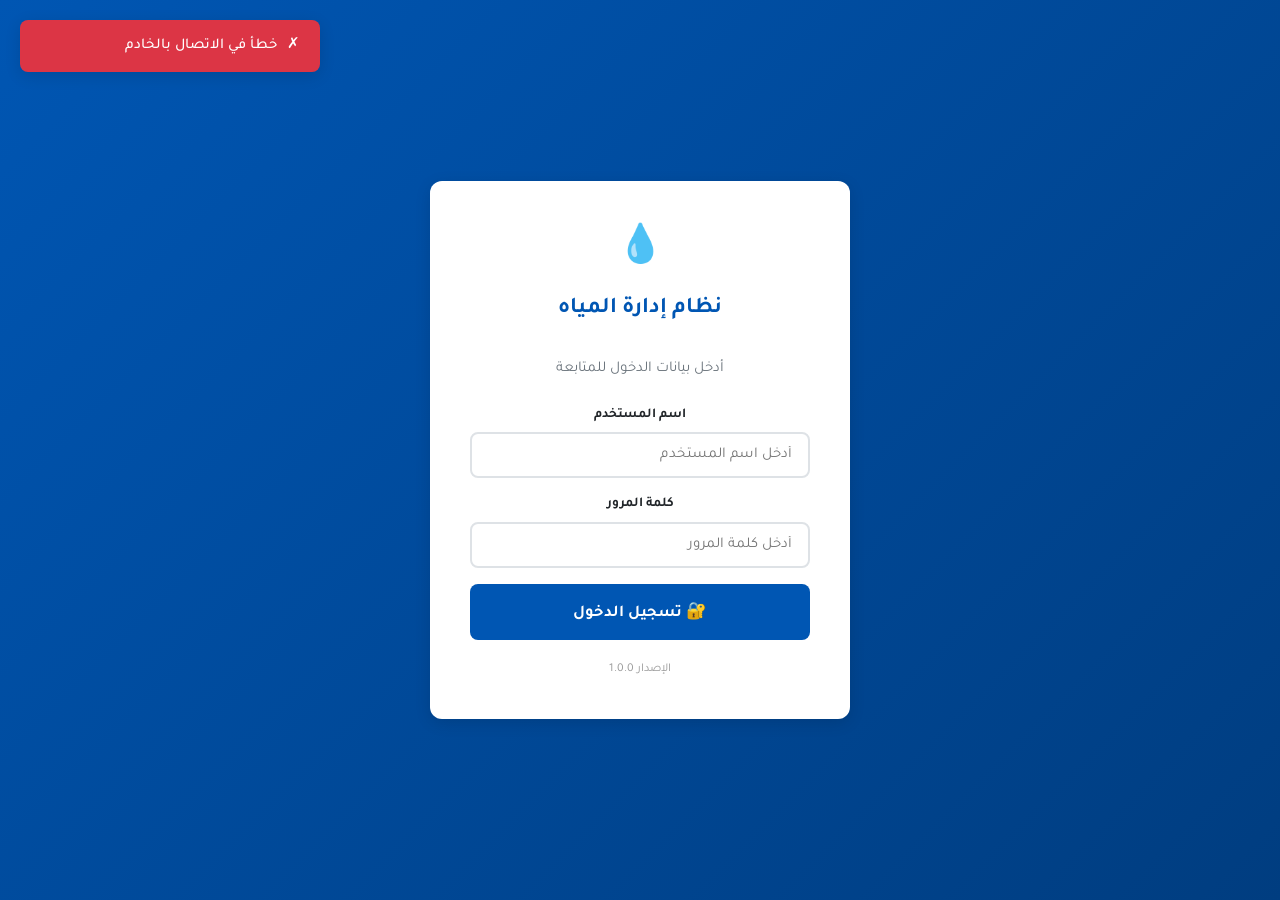
==== public/index.html @ 210f64f0 "🚀 نظام إدارة المياه المتكامل - الإصدار 1.0 الوحدات المبنية: - الوحدة 1: البيانات الأساسية (Users, Se" ====
<!DOCTYPE html>
<html dir="rtl" lang="ar">
<head>
    <meta charset="UTF-8">
    <meta name="viewport" content="width=device-width, initial-scale=1.0">
    <title>نظام إدارة المياه - تسجيل الدخول</title>
    <link href="https://fonts.googleapis.com/css2?family=Tajawal:wght@400;500;600;700&display=swap" rel="stylesheet">
    <link rel="stylesheet" href="css/app.css">
</head>
<body>
    <div class="login-page">
        <div class="login-card">
            <div class="logo">💧</div>
            <h1>نظام إدارة المياه</h1>
            <p style="color: #6c757d; margin-bottom: 24px;">أدخل بيانات الدخول للمتابعة</p>
            
            <form id="loginForm">
                <div class="form-group">
                    <label class="form-label">اسم المستخدم</label>
                    <input type="text" class="form-control" name="username" id="loginUsername" 
                           placeholder="أدخل اسم المستخدم" required autocomplete="username">
                </div>
                <div class="form-group">
                    <label class="form-label">كلمة المرور</label>
                    <input type="password" class="form-control" name="password" id="loginPassword" 
                           placeholder="أدخل كلمة المرور" required autocomplete="current-password">
                </div>
                <button type="submit" class="btn btn-primary btn-block btn-lg" id="loginBtn">
                    <span class="spinner"></span>
                    <span class="btn-text">🔐 تسجيل الدخول</span>
                </button>
            </form>
            
            <p style="margin-top: 20px; font-size: 0.8rem; color: #999;">الإصدار 1.0.0</p>
        </div>
    </div>

    <script src="js/app.js"></script>
    <script>
        document.getElementById('loginForm').addEventListener('submit', async (e) => {
            e.preventDefault();
            const btn = document.getElementById('loginBtn');
            setButtonLoading(btn, true);
            
            const username = document.getElementById('loginUsername').value;
            const password = document.getElementById('loginPassword').value;
            
            await login(username, password);
            setButtonLoading(btn, false);
        });

        setupEnterNavigation('loginForm');

        // Check if already logged in
        (async () => {
            const user = await checkAuth();
            if (user) {
                window.location.href = 'dashboard.html';
            }
        })();
    </script>
</body>
</html>
---- public/css/app.css ----
/* ============================================
   Water Management System - Main Stylesheet
   RTL Arabic UI - Touch Friendly
   ============================================ */

@import url('https://fonts.googleapis.com/css2?family=Tajawal:wght@400;500;600;700&display=swap');

:root {
    --primary: #0056b3;
    --primary-dark: #003d80;
    --primary-light: #e8f0fe;
    --secondary: #6c757d;
    --bg-main: #f4f6f9;
    --bg-card: #ffffff;
    --success: #28a745;
    --danger: #dc3545;
    --warning: #ffc107;
    --info: #17a2b8;
    --text-dark: #212529;
    --text-muted: #6c757d;
    --border: #dee2e6;
    --shadow: 0 2px 8px rgba(0,0,0,0.08);
    --shadow-lg: 0 4px 16px rgba(0,0,0,0.12);
    --radius: 8px;
    --radius-lg: 12px;
    --sidebar-width: 260px;
    --header-height: 60px;
    --transition: all 0.3s ease;
}

* {
    margin: 0;
    padding: 0;
    box-sizing: border-box;
}

html {
    direction: rtl;
    font-size: 15px;
}

body {
    font-family: 'Tajawal', 'Segoe UI', Tahoma, sans-serif;
    background-color: var(--bg-main);
    color: var(--text-dark);
    line-height: 1.6;
    overflow-x: hidden;
}

/* ============================================
   Scrollbar Styling
   ============================================ */
::-webkit-scrollbar { width: 6px; height: 6px; }
::-webkit-scrollbar-track { background: #f1f1f1; }
::-webkit-scrollbar-thumb { background: #c0c0c0; border-radius: 3px; }
::-webkit-scrollbar-thumb:hover { background: #a0a0a0; }

/* ============================================
   LOGIN PAGE
   ============================================ */
.login-page {
    min-height: 100vh;
    display: flex;
    align-items: center;
    justify-content: center;
    background: linear-gradient(135deg, #0056b3 0%, #003d80 100%);
    padding: 20px;
}

.login-card {
    background: white;
    border-radius: var(--radius-lg);
    padding: 40px;
    width: 100%;
    max-width: 420px;
    box-shadow: var(--shadow-lg);
    text-align: center;
}

.login-card .logo {
    font-size: 2.5rem;
    margin-bottom: 10px;
}

.login-card h1 {
    font-size: 1.5rem;
    font-weight: 700;
    color: var(--primary);
    margin-bottom: 30px;
}

/* ============================================
   SIDEBAR
   ============================================ */
.sidebar {
    position: fixed;
    top: 0;
    right: 0;
    width: var(--sidebar-width);
    height: 100vh;
    background: var(--primary);
    color: white;
    z-index: 1000;
    transition: var(--transition);
    overflow-y: auto;
    box-shadow: -2px 0 10px rgba(0,0,0,0.1);
}

.sidebar.collapsed {
    width: 70px;
}

.sidebar-header {
    padding: 20px;
    text-align: center;
    border-bottom: 1px solid rgba(255,255,255,0.1);
}

.sidebar-header .logo-icon {
    font-size: 2rem;
}

.sidebar-header h2 {
    font-size: 1.1rem;
    font-weight: 600;
    margin-top: 5px;
}

.sidebar.collapsed .sidebar-header h2,
.sidebar.collapsed .nav-text,
.sidebar.collapsed .nav-section-title {
    display: none;
}

.nav-section-title {
    padding: 15px 20px 5px;
    font-size: 0.75rem;
    text-transform: uppercase;
    opacity: 0.6;
    letter-spacing: 1px;
}

.sidebar-nav {
    list-style: none;
    padding: 10px 0;
}

.sidebar-nav li {
    margin: 2px 8px;
}

.sidebar-nav a {
    display: flex;
    align-items: center;
    padding: 12px 16px;
    color: rgba(255,255,255,0.85);
    text-decoration: none;
    border-radius: var(--radius);
    transition: var(--transition);
    font-size: 0.95rem;
    gap: 12px;
}

.sidebar-nav a:hover,
.sidebar-nav a.active {
    background: rgba(255,255,255,0.15);
    color: white;
}

.sidebar-nav a.active {
    background: rgba(255,255,255,0.2);
    font-weight: 600;
}

.sidebar-nav .nav-icon {
    font-size: 1.2rem;
    width: 24px;
    text-align: center;
    flex-shrink: 0;
}

/* ============================================
   TOP HEADER
   ============================================ */
.top-header {
    position: fixed;
    top: 0;
    left: 0;
    right: var(--sidebar-width);
    height: var(--header-height);
    background: white;
    display: flex;
    align-items: center;
    justify-content: space-between;
    padding: 0 24px;
    z-index: 999;
    box-shadow: 0 2px 4px rgba(0,0,0,0.06);
    transition: var(--transition);
}

.sidebar.collapsed ~ .top-header {
    right: 70px;
}

.header-right {
    display: flex;
    align-items: center;
    gap: 12px;
}

.header-left {
    display: flex;
    align-items: center;
    gap: 16px;
}

.btn-toggle-sidebar {
    background: none;
    border: none;
    font-size: 1.3rem;
    cursor: pointer;
    color: var(--text-dark);
    padding: 8px;
}

.header-date {
    font-size: 0.9rem;
    color: var(--text-muted);
}

.header-user {
    display: flex;
    align-items: center;
    gap: 8px;
    font-weight: 600;
}

.badge-notification {
    position: relative;
    cursor: pointer;
}

.badge-notification .badge-count {
    position: absolute;
    top: -5px;
    left: -5px;
    background: var(--danger);
    color: white;
    border-radius: 50%;
    width: 18px;
    height: 18px;
    font-size: 0.65rem;
    display: flex;
    align-items: center;
    justify-content: center;
}

/* ============================================
   MAIN CONTENT
   ============================================ */
.main-content {
    margin-right: var(--sidebar-width);
    margin-top: var(--header-height);
    padding: 24px;
    min-height: calc(100vh - var(--header-height));
    transition: var(--transition);
}

.sidebar.collapsed ~ .main-content {
    margin-right: 70px;
}

/* ============================================
   PAGE HEADER
   ============================================ */
.page-header {
    display: flex;
    justify-content: space-between;
    align-items: center;
    margin-bottom: 24px;
    flex-wrap: wrap;
    gap: 12px;
}

.page-header h1 {
    font-size: 1.5rem;
    font-weight: 700;
    color: var(--primary-dark);
}

.page-header .breadcrumb {
    font-size: 0.85rem;
    color: var(--text-muted);
}

/* ============================================
   CARDS
   ============================================ */
.card {
    background: var(--bg-card);
    border-radius: var(--radius);
    box-shadow: var(--shadow);
    margin-bottom: 20px;
    border: none;
}

.card-header {
    padding: 16px 20px;
    border-bottom: 1px solid var(--border);
    font-weight: 600;
    font-size: 1.05rem;
    display: flex;
    align-items: center;
    justify-content: space-between;
    background: transparent;
}

.card-body {
    padding: 20px;
}

/* Stats Cards */
.stat-card {
    background: white;
    border-radius: var(--radius);
    padding: 20px;
    box-shadow: var(--shadow);
    display: flex;
    align-items: center;
    gap: 16px;
    transition: var(--transition);
}

.stat-card:hover {
    transform: translateY(-2px);
    box-shadow: var(--shadow-lg);
}

.stat-icon {
    width: 56px;
    height: 56px;
    border-radius: var(--radius);
    display: flex;
    align-items: center;
    justify-content: center;
    font-size: 1.5rem;
}

.stat-icon.blue { background: var(--primary-light); color: var(--primary); }
.stat-icon.green { background: #e8f5e9; color: var(--success); }
.stat-icon.red { background: #fce4ec; color: var(--danger); }
.stat-icon.orange { background: #fff3e0; color: #e65100; }

.stat-info h3 {
    font-size: 1.5rem;
    font-weight: 700;
    margin-bottom: 2px;
}

.stat-info p {
    font-size: 0.85rem;
    color: var(--text-muted);
    margin: 0;
}

/* ============================================
   FORMS - Large Touch Friendly
   ============================================ */
.form-group {
    margin-bottom: 16px;
}

.form-label {
    display: block;
    font-weight: 600;
    margin-bottom: 6px;
    font-size: 0.9rem;
    color: var(--text-dark);
}

.form-control {
    width: 100%;
    padding: 12px 16px;
    font-size: 1rem;
    font-family: 'Tajawal', sans-serif;
    border: 2px solid var(--border);
    border-radius: var(--radius);
    background: white;
    color: var(--text-dark);
    transition: var(--transition);
    direction: rtl;
}

.form-control:focus {
    outline: none;
    border-color: var(--primary);
    box-shadow: 0 0 0 3px rgba(0, 86, 179, 0.15);
}

.form-control.is-invalid {
    border-color: var(--danger);
}

.form-control[readonly] {
    background: #f8f9fa;
    cursor: not-allowed;
    color: var(--text-muted);
}

select.form-control {
    appearance: none;
    background-image: url("data:image/svg+xml,%3csvg xmlns='http://www.w3.org/2000/svg' viewBox='0 0 16 16'%3e%3cpath fill='none' stroke='%23343a40' stroke-linecap='round' stroke-linejoin='round' stroke-width='2' d='M2 5l6 6 6-6'/%3e%3c/svg%3e");
    background-repeat: no-repeat;
    background-position: left 12px center;
    background-size: 16px 12px;
    padding-left: 36px;
}

textarea.form-control {
    min-height: 100px;
    resize: vertical;
}

/* ============================================
   BUTTONS - Large for Touch
   ============================================ */
.btn {
    display: inline-flex;
    align-items: center;
    justify-content: center;
    gap: 8px;
    padding: 12px 24px;
    font-size: 1rem;
    font-family: 'Tajawal', sans-serif;
    font-weight: 600;
    border: none;
    border-radius: var(--radius);
    cursor: pointer;
    transition: var(--transition);
    text-decoration: none;
    white-space: nowrap;
    min-height: 48px;
}

.btn:disabled {
    opacity: 0.65;
    cursor: not-allowed;
}

.btn-primary {
    background: var(--primary);
    color: white;
}
.btn-primary:hover:not(:disabled) { background: var(--primary-dark); }

.btn-success {
    background: var(--success);
    color: white;
}
.btn-success:hover:not(:disabled) { background: #218838; }

.btn-danger {
    background: var(--danger);
    color: white;
}
.btn-danger:hover:not(:disabled) { background: #c82333; }

.btn-warning {
    background: var(--warning);
    color: #212529;
}

.btn-secondary {
    background: var(--secondary);
    color: white;
}
.btn-secondary:hover:not(:disabled) { background: #5a6268; }

.btn-outline {
    background: transparent;
    border: 2px solid var(--primary);
    color: var(--primary);
}
.btn-outline:hover { background: var(--primary); color: white; }

.btn-sm {
    padding: 8px 16px;
    font-size: 0.85rem;
    min-height: 36px;
}

.btn-lg {
    padding: 16px 32px;
    font-size: 1.1rem;
    min-height: 56px;
}

.btn-block {
    display: flex;
    width: 100%;
}

/* Spinner inside button */
.btn .spinner {
    display: none;
    width: 18px;
    height: 18px;
    border: 2px solid rgba(255,255,255,0.3);
    border-top-color: white;
    border-radius: 50%;
    animation: spin 0.6s linear infinite;
}

.btn.loading .spinner { display: inline-block; }
.btn.loading .btn-text { display: none; }

@keyframes spin {
    to { transform: rotate(360deg); }
}

/* ============================================
   TABLES - Zebra Striped with Sticky Header
   ============================================ */
.table-responsive {
    overflow-x: auto;
    border-radius: var(--radius);
}

.data-table {
    width: 100%;
    border-collapse: collapse;
    font-size: 0.95rem;
}

.data-table thead {
    background: var(--primary);
    color: white;
    position: sticky;
    top: 0;
    z-index: 10;
}

.data-table th {
    padding: 14px 16px;
    font-weight: 600;
    text-align: right;
    white-space: nowrap;
}

.data-table td {
    padding: 12px 16px;
    border-bottom: 1px solid var(--border);
    vertical-align: middle;
}

/* Zebra striping */
.data-table tbody tr:nth-child(even) {
    background: #f8f9fa;
}

.data-table tbody tr:hover {
    background: var(--primary-light);
}

/* Financial numbers - Left aligned */
.data-table .num {
    text-align: left;
    font-weight: 600;
    font-variant-numeric: tabular-nums;
    direction: ltr;
}

.data-table .num.positive { color: var(--success); }
.data-table .num.negative { color: var(--danger); }

/* ============================================
   MODALS
   ============================================ */
.modal-backdrop {
    position: fixed;
    top: 0;
    left: 0;
    right: 0;
    bottom: 0;
    background: rgba(0,0,0,0.5);
    z-index: 2000;
    display: none;
    align-items: center;
    justify-content: center;
    padding: 20px;
}

.modal-backdrop.show {
    display: flex;
}

.modal-dialog {
    background: white;
    border-radius: var(--radius-lg);
    width: 100%;
    max-width: 600px;
    max-height: 90vh;
    overflow-y: auto;
    box-shadow: var(--shadow-lg);
    animation: modalSlide 0.3s ease;
}

@keyframes modalSlide {
    from { transform: translateY(-20px); opacity: 0; }
    to { transform: translateY(0); opacity: 1; }
}

.modal-header {
    padding: 20px 24px;
    border-bottom: 1px solid var(--border);
    display: flex;
    align-items: center;
    justify-content: space-between;
}

.modal-header h3 {
    font-weight: 700;
    font-size: 1.2rem;
}

.modal-close {
    background: none;
    border: none;
    font-size: 1.5rem;
    cursor: pointer;
    color: var(--text-muted);
    padding: 4px 8px;
    border-radius: 4px;
}

.modal-close:hover {
    background: #f1f1f1;
}

.modal-body {
    padding: 24px;
}

.modal-footer {
    padding: 16px 24px;
    border-top: 1px solid var(--border);
    display: flex;
    justify-content: flex-start;
    gap: 12px;
}

/* ============================================
   TOAST NOTIFICATIONS
   ============================================ */
.toast-container {
    position: fixed;
    top: 20px;
    left: 20px;
    z-index: 9999;
    display: flex;
    flex-direction: column;
    gap: 10px;
}

.toast {
    padding: 14px 20px;
    border-radius: var(--radius);
    color: white;
    font-weight: 500;
    box-shadow: var(--shadow-lg);
    display: flex;
    align-items: center;
    gap: 10px;
    min-width: 300px;
    animation: toastIn 0.4s ease;
    transition: var(--transition);
}

.toast.hiding {
    animation: toastOut 0.3s ease forwards;
}

.toast.success { background: var(--success); }
.toast.error { background: var(--danger); }
.toast.warning { background: var(--warning); color: #212529; }
.toast.info { background: var(--info); }

@keyframes toastIn {
    from { transform: translateX(-100%); opacity: 0; }
    to { transform: translateX(0); opacity: 1; }
}

@keyframes toastOut {
    from { transform: translateX(0); opacity: 1; }
    to { transform: translateX(-100%); opacity: 0; }
}

/* ============================================
   BADGES
   ============================================ */
.badge {
    display: inline-flex;
    align-items: center;
    padding: 4px 10px;
    border-radius: 20px;
    font-size: 0.8rem;
    font-weight: 600;
}

.badge-success { background: #e8f5e9; color: var(--success); }
.badge-danger { background: #fce4ec; color: var(--danger); }
.badge-warning { background: #fff3e0; color: #e65100; }
.badge-info { background: #e3f2fd; color: var(--info); }
.badge-primary { background: var(--primary-light); color: var(--primary); }

.overdue-badge {
    background: var(--danger);
    color: white;
    padding: 2px 8px;
    border-radius: 12px;
    font-size: 0.75rem;
    font-weight: 700;
    margin-right: 8px;
}

/* ============================================
   SKELETON LOADER
   ============================================ */
.skeleton {
    background: linear-gradient(90deg, #f0f0f0 25%, #e0e0e0 50%, #f0f0f0 75%);
    background-size: 200% 100%;
    animation: shimmer 1.5s infinite;
    border-radius: 4px;
}

.skeleton-line {
    height: 16px;
    margin-bottom: 8px;
}

.skeleton-box {
    height: 100px;
    margin-bottom: 16px;
}

@keyframes shimmer {
    from { background-position: 200% 0; }
    to { background-position: -200% 0; }
}

/* ============================================
   FINANCIAL TOTALS
   ============================================ */
.financial-total {
    font-size: 1.5rem;
    font-weight: 700;
    padding: 16px;
    background: var(--primary-light);
    border-radius: var(--radius);
    text-align: center;
    color: var(--primary-dark);
}

.financial-total.success { background: #e8f5e9; color: var(--success); }
.financial-total.danger { background: #fce4ec; color: var(--danger); }

/* ============================================
   SEARCH BAR
   ============================================ */
.search-bar {
    position: relative;
    margin-bottom: 16px;
}

.search-bar input {
    padding-right: 44px;
}

.search-bar .search-icon {
    position: absolute;
    right: 14px;
    top: 50%;
    transform: translateY(-50%);
    color: var(--text-muted);
}

/* ============================================
   GRID SYSTEM
   ============================================ */
.row {
    display: flex;
    flex-wrap: wrap;
    gap: 20px;
}

.col-2 { flex: 0 0 calc(50% - 10px); }
.col-3 { flex: 0 0 calc(33.333% - 14px); }
.col-4 { flex: 0 0 calc(25% - 15px); }

/* ============================================
   PRINT STYLES
   ============================================ */
@media print {
    .sidebar, .top-header, .btn, .search-bar { display: none !important; }
    .main-content { margin: 0 !important; padding: 10px !important; }
    .card { box-shadow: none !important; border: 1px solid #ddd; }
    .data-table thead { background: #eee !important; color: black !important; }
}

/* ============================================
   RESPONSIVE
   ============================================ */
@media (max-width: 1024px) {
    .col-4 { flex: 0 0 calc(50% - 10px); }
}

@media (max-width: 768px) {
    .sidebar {
        transform: translateX(100%);
        width: var(--sidebar-width);
    }
    .sidebar.mobile-open {
        transform: translateX(0);
    }
    .top-header {
        right: 0;
    }
    .main-content {
        margin-right: 0;
    }
    .col-2, .col-3, .col-4 {
        flex: 0 0 100%;
    }
    .page-header {
        flex-direction: column;
        align-items: flex-start;
    }
}

/* ============================================
   EMPTY STATE
   ============================================ */
.empty-state {
    text-align: center;
    padding: 40px 20px;
    color: var(--text-muted);
}

.empty-state .icon {
    font-size: 3rem;
    margin-bottom: 12px;
}

.empty-state p {
    font-size: 1.1rem;
}

/* ============================================
   QUICK ACTIONS
   ============================================ */
.quick-action-btn {
    background: var(--success);
    color: white;
    border: none;
    border-radius: 50px;
    padding: 10px 20px;
    font-family: 'Tajawal', sans-serif;
    font-weight: 600;
    font-size: 0.9rem;
    cursor: pointer;
    display: flex;
    align-items: center;
    gap: 6px;
    transition: var(--transition);
}

.quick-action-btn:hover {
    background: #218838;
    transform: scale(1.02);
}

/* ============================================
   Filter Bar
   ============================================ */
.filter-bar {
    display: flex;
    gap: 12px;
    align-items: center;
    flex-wrap: wrap;
    margin-bottom: 16px;
    padding: 12px 16px;
    background: #f8f9fa;
    border-radius: var(--radius);
}

.filter-bar .form-control {
    padding: 10px 14px;
    max-width: 200px;
}

.filter-bar label {
    font-weight: 600;
    font-size: 0.85rem;
    white-space: nowrap;
}
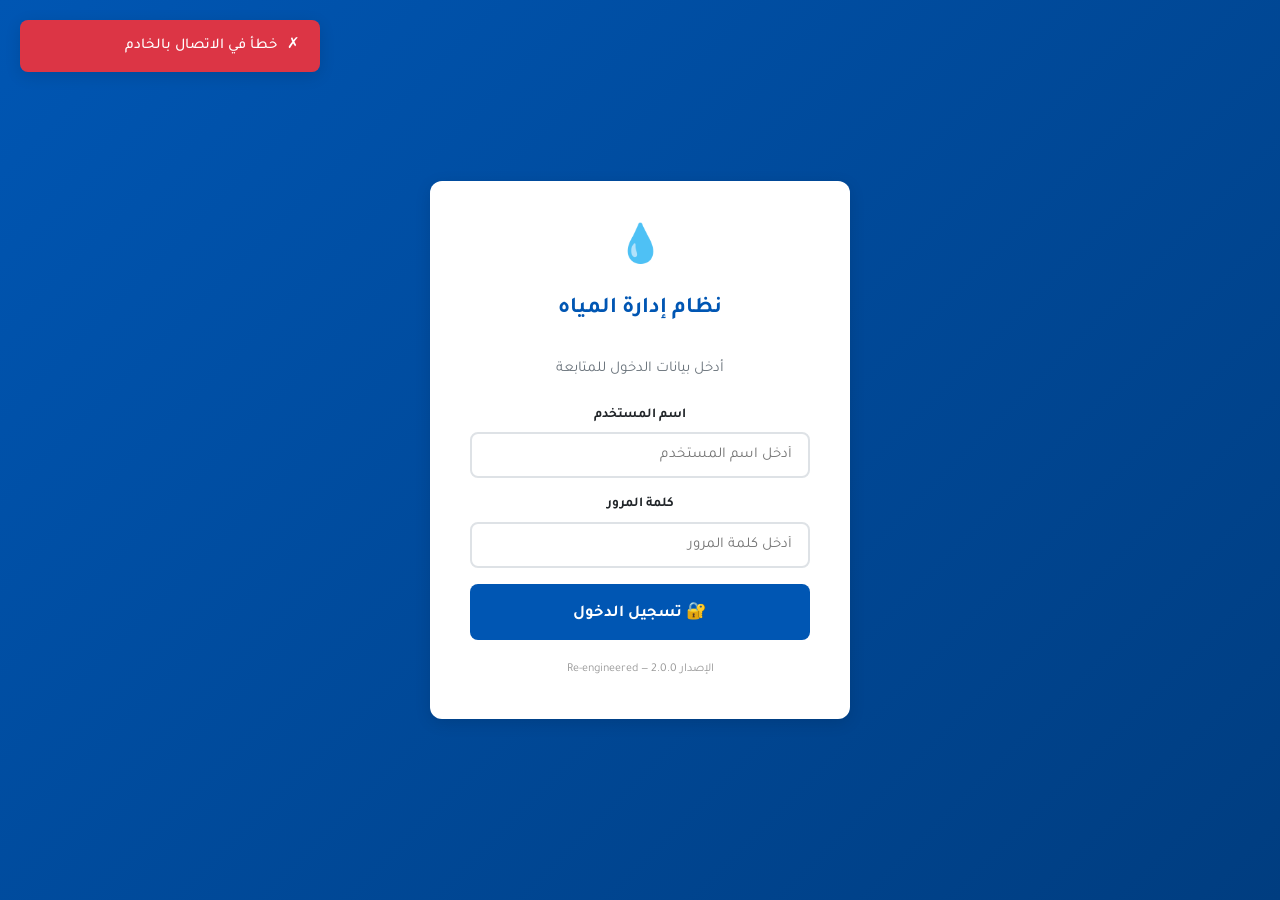
==== commit 58b67f91: "🚀 Re-engineering v2.0: Smart Calc + Drafts + UX + Backend Integrity Phase 1 — Smart Calculations Eng" ====
--- a/public/index.html
+++ b/public/index.html
@@ -5,7 +5,8 @@
     <meta name="viewport" content="width=device-width, initial-scale=1.0">
     <title>نظام إدارة المياه - تسجيل الدخول</title>
     <link href="https://fonts.googleapis.com/css2?family=Tajawal:wght@400;500;600;700&display=swap" rel="stylesheet">
-    <link rel="stylesheet" href="css/app.css">
+    <link rel="stylesheet" href="css/app.css?v=2025050401">
+    <link rel="stylesheet" href="css/enhancements.css?v=2025050401">
 </head>
 <body>
     <div class="login-page">
@@ -31,11 +32,11 @@
                 </button>
             </form>
             
-            <p style="margin-top: 20px; font-size: 0.8rem; color: #999;">الإصدار 1.0.0</p>
+            <p style="margin-top: 20px; font-size: 0.8rem; color: #999;">الإصدار 2.0.0 — Re-engineered</p>
         </div>
     </div>
 
-    <script src="js/app.js"></script>
+    <script src="js/app.js?v=2025050401"></script>
     <script>
         document.getElementById('loginForm').addEventListener('submit', async (e) => {
             e.preventDefault();
--- a/public/css/enhancements.css
+++ b/public/css/enhancements.css
@@ -0,0 +1,321 @@
+/* ============================================
+   Phase 1-3 UX Enhancements Stylesheet
+   Re-engineering visual layer to match SAP/Xero/QuickBooks patterns
+============================================ */
+
+/* ====== Draft Indicator ====== */
+.draft-indicator {
+    display: inline-flex;
+    align-items: center;
+    gap: 6px;
+    font-size: 0.85rem;
+    padding: 4px 10px;
+    border-radius: 16px;
+    font-weight: 500;
+    transition: all 0.2s ease;
+    background: #f8f9fa;
+}
+.draft-indicator .draft-saved   { color: #10b981; }
+.draft-indicator .draft-saving  { color: #f59e0b; }
+.draft-indicator .draft-offline { color: #ef4444; }
+.draft-indicator .draft-synced  { color: #3b82f6; }
+.draft-indicator .draft-empty   { color: #94a3b8; }
+.draft-indicator .draft-restored {
+    color: #6366f1;
+    display: flex;
+    align-items: center;
+    gap: 6px;
+}
+.link-btn {
+    background: none;
+    border: 1px solid #6366f1;
+    color: #6366f1;
+    cursor: pointer;
+    padding: 2px 8px;
+    border-radius: 4px;
+    font-size: 0.8rem;
+    transition: all 0.15s;
+}
+.link-btn:hover { background: #6366f1; color: #fff; }
+
+/* ====== Searchable Select ====== */
+.ss-wrapper {
+    position: relative;
+    width: 100%;
+}
+.ss-control {
+    position: relative;
+}
+.ss-input {
+    cursor: pointer;
+    padding-left: 28px !important;
+    width: 100%;
+}
+.ss-arrow {
+    position: absolute;
+    left: 10px;
+    top: 50%;
+    transform: translateY(-50%);
+    color: #6c757d;
+    pointer-events: none;
+    transition: transform 0.15s;
+}
+.ss-wrapper.open .ss-arrow { transform: translateY(-50%) rotate(180deg); }
+.ss-dropdown {
+    position: absolute;
+    top: 100%;
+    left: 0;
+    right: 0;
+    background: #fff;
+    border: 1px solid #e0e0e0;
+    border-radius: 6px;
+    box-shadow: 0 4px 12px rgba(0,0,0,0.1);
+    margin-top: 4px;
+    z-index: 1050;
+    max-height: 280px;
+    overflow-y: auto;
+}
+.ss-list { padding: 4px 0; }
+.ss-item {
+    padding: 8px 12px;
+    cursor: pointer;
+    border-bottom: 1px solid #f0f0f0;
+    transition: background 0.1s;
+}
+.ss-item:last-child { border-bottom: none; }
+.ss-item.highlighted, .ss-item:hover {
+    background: #eff6ff;
+}
+.ss-item-label { font-weight: 500; color: #1f2937; }
+.ss-item-sub   { font-size: 0.8rem; color: #6c757d; margin-top: 2px; }
+.ss-empty {
+    padding: 16px;
+    text-align: center;
+    color: #94a3b8;
+}
+
+/* ====== Live Calculation Display Box ====== */
+.calc-summary-card {
+    background: linear-gradient(135deg, #eef2ff 0%, #e0e7ff 100%);
+    border: 1px solid #c7d2fe;
+    border-radius: 10px;
+    padding: 14px 18px;
+    margin: 12px 0;
+    display: grid;
+    grid-template-columns: repeat(auto-fit, minmax(140px, 1fr));
+    gap: 12px;
+}
+.calc-summary-item {
+    text-align: center;
+}
+.calc-summary-item .label {
+    font-size: 0.78rem;
+    color: #4c1d95;
+    font-weight: 600;
+    margin-bottom: 4px;
+    display: block;
+}
+.calc-summary-item .value {
+    font-size: 1.15rem;
+    font-weight: 700;
+    color: #1e1b4b;
+    direction: ltr;
+    display: block;
+}
+.calc-summary-item.highlight .value { color: #059669; font-size: 1.35rem; }
+.calc-summary-item.danger .value    { color: #dc2626; }
+
+/* ====== Keyboard Shortcuts Help Modal ====== */
+.shortcut-table {
+    width: 100%;
+    border-collapse: collapse;
+}
+.shortcut-table tr {
+    border-bottom: 1px solid #f0f0f0;
+}
+.shortcut-table td {
+    padding: 10px 12px;
+}
+.shortcut-table td:first-child {
+    width: 30%;
+    text-align: left;
+    direction: ltr;
+}
+kbd {
+    background: #1f2937;
+    color: #f9fafb;
+    padding: 3px 8px;
+    border-radius: 4px;
+    font-size: 0.85rem;
+    font-family: monospace;
+    border: 1px solid #374151;
+    box-shadow: 0 2px 0 #111827;
+    margin: 0 2px;
+}
+
+/* ====== Help Trigger Button (floating) ====== */
+.help-fab {
+    position: fixed;
+    bottom: 24px;
+    left: 24px;
+    width: 48px;
+    height: 48px;
+    border-radius: 50%;
+    background: #4f46e5;
+    color: #fff;
+    border: none;
+    font-size: 1.3rem;
+    cursor: pointer;
+    box-shadow: 0 4px 12px rgba(79,70,229,0.4);
+    z-index: 100;
+    transition: all 0.2s;
+}
+.help-fab:hover { transform: scale(1.1); background: #4338ca; }
+
+/* ====== Smart Field Highlighting ====== */
+.form-control.auto-filled {
+    background: #f0fdf4;
+    border-color: #86efac;
+    transition: all 0.3s;
+}
+.form-control.auto-filled:focus {
+    background: #fff;
+}
+.form-control.field-warning {
+    border-color: #fbbf24;
+    background: #fffbeb;
+}
+.form-control.field-error {
+    border-color: #f87171;
+    background: #fef2f2;
+}
+
+/* ====== Sticky Table Header ====== */
+.data-table thead th {
+    position: sticky;
+    top: 0;
+    background: #f8f9fa;
+    z-index: 5;
+}
+
+/* ====== Row hover highlight ====== */
+.data-table tbody tr {
+    transition: background 0.15s;
+}
+.data-table tbody tr:hover {
+    background: #f0f9ff !important;
+    cursor: pointer;
+}
+.data-table tbody tr.row-selected {
+    background: #dbeafe !important;
+}
+
+/* ====== Empty State ====== */
+.empty-state.compact {
+    padding: 30px;
+    text-align: center;
+    color: #94a3b8;
+}
+
+/* ====== Status Pill (online/offline) ====== */
+.status-pill {
+    display: inline-flex;
+    align-items: center;
+    gap: 6px;
+    font-size: 0.8rem;
+    padding: 3px 10px;
+    border-radius: 12px;
+    font-weight: 500;
+}
+.status-pill.online   { background: #dcfce7; color: #166534; }
+.status-pill.offline  { background: #fee2e2; color: #991b1b; }
+
+/* ====== Smooth focus ring ====== */
+.form-control:focus {
+    outline: none;
+    border-color: #6366f1;
+    box-shadow: 0 0 0 3px rgba(99,102,241,0.15);
+}
+
+/* ====== Quick badges within form ====== */
+.field-hint {
+    font-size: 0.78rem;
+    color: #6b7280;
+    margin-top: 2px;
+}
+.field-hint.warn { color: #d97706; }
+.field-hint.danger { color: #dc2626; }
+
+/* ====== Animated indicator dot ====== */
+@keyframes pulse-saving {
+    0%, 100% { opacity: 1; }
+    50%      { opacity: 0.4; }
+}
+.draft-saving { animation: pulse-saving 1.4s ease-in-out infinite; }
+
+/* ====== Customer Credit Limit warning ====== */
+.credit-warning {
+    background: #fef2f2;
+    border-left: 4px solid #ef4444;
+    padding: 8px 12px;
+    border-radius: 4px;
+    color: #991b1b;
+    font-size: 0.9rem;
+    margin: 8px 0;
+}
+
+/* ====== Sidebar nav: hint kbd badge ====== */
+.sidebar-nav a {
+    position: relative;
+}
+.sidebar-nav a .nav-kbd {
+    position: absolute;
+    left: 12px;
+    top: 50%;
+    transform: translateY(-50%);
+    font-size: 0.7rem;
+    background: rgba(0,0,0,0.2);
+    color: #fff;
+    padding: 1px 6px;
+    border-radius: 3px;
+    opacity: 0;
+    transition: opacity 0.2s;
+}
+.sidebar-nav a:hover .nav-kbd { opacity: 1; }
+
+/* ====== Loading overlay during save ====== */
+.form-locked {
+    pointer-events: none;
+    opacity: 0.6;
+    position: relative;
+}
+
+/* ====== Hide spinner up arrows on number inputs ====== */
+input[type="number"].clean::-webkit-outer-spin-button,
+input[type="number"].clean::-webkit-inner-spin-button {
+    -webkit-appearance: none; margin: 0;
+}
+input[type="number"].clean { -moz-appearance: textfield; }
+
+/* ====== Print-friendly ====== */
+@media print {
+    .draft-indicator, .help-fab, .modal-backdrop, .sidebar, .top-header {
+        display: none !important;
+    }
+    .main-content { margin: 0 !important; padding: 12px !important; }
+}
+
+/* ====== Mobile responsive tweaks ====== */
+@media (max-width: 640px) {
+    .calc-summary-card {
+        grid-template-columns: repeat(2, 1fr);
+        gap: 8px;
+        padding: 10px;
+    }
+    .help-fab {
+        bottom: 16px;
+        left: 16px;
+        width: 42px;
+        height: 42px;
+    }
+}
